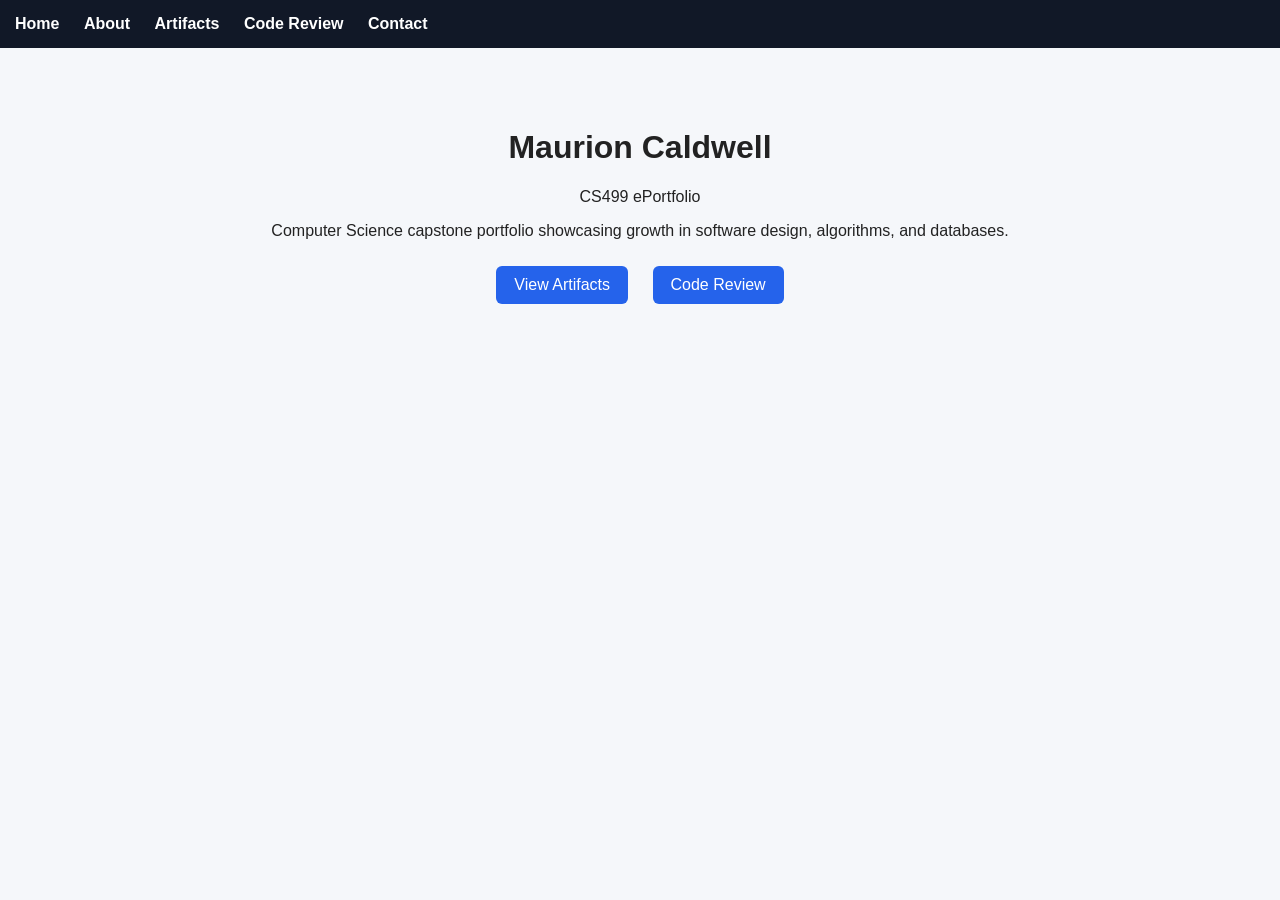
==== index.html @ cc00614d "Initial CS499 ePortfolio structure" ====
<!DOCTYPE html>
<html lang="en">
<head>
  <meta charset="UTF-8" />
  <meta name="viewport" content="width=device-width, initial-scale=1.0" />
  <title>CS499 ePortfolio</title>
  <link rel="stylesheet" href="assets/css/style.css" />
</head>
<body>
  <nav>
    <a href="index.html">Home</a>
    <a href="about.html">About</a>
    <a href="artifacts.html">Artifacts</a>
    <a href="code-review.html">Code Review</a>
    <a href="contact.html">Contact</a>
  </nav>

  <header class="hero">
    <h1>Maurion Caldwell</h1>
    <p>CS499 ePortfolio</p>
    <p>Computer Science capstone portfolio showcasing growth in software design, algorithms, and databases.</p>
    <div class="buttons">
      <a href="artifacts.html">View Artifacts</a>
      <a href="code-review.html">Code Review</a>
    </div>
  </header>
</body>
</html>
---- assets/css/style.css ----
body {
  font-family: Arial, sans-serif;
  margin: 0;
  background: #f5f7fa;
  color: #222;
}

nav {
  background: #111827;
  padding: 15px;
}

nav a {
  color: white;
  text-decoration: none;
  margin-right: 20px;
  font-weight: bold;
}

.hero {
  padding: 60px 20px;
  text-align: center;
}

.buttons a {
  display: inline-block;
  margin: 10px;
  padding: 10px 18px;
  background: #2563eb;
  color: white;
  text-decoration: none;
  border-radius: 6px;
}

main {
  max-width: 1000px;
  margin: auto;
  padding: 30px 20px;
}

.card {
  background: white;
  padding: 20px;
  margin-bottom: 20px;
  border-radius: 10px;
  box-shadow: 0 2px 8px rgba(0,0,0,0.08);
}

.card a {
  display: inline-block;
  margin-top: 10px;
  color: #2563eb;
  font-weight: bold;
  text-decoration: none;
}
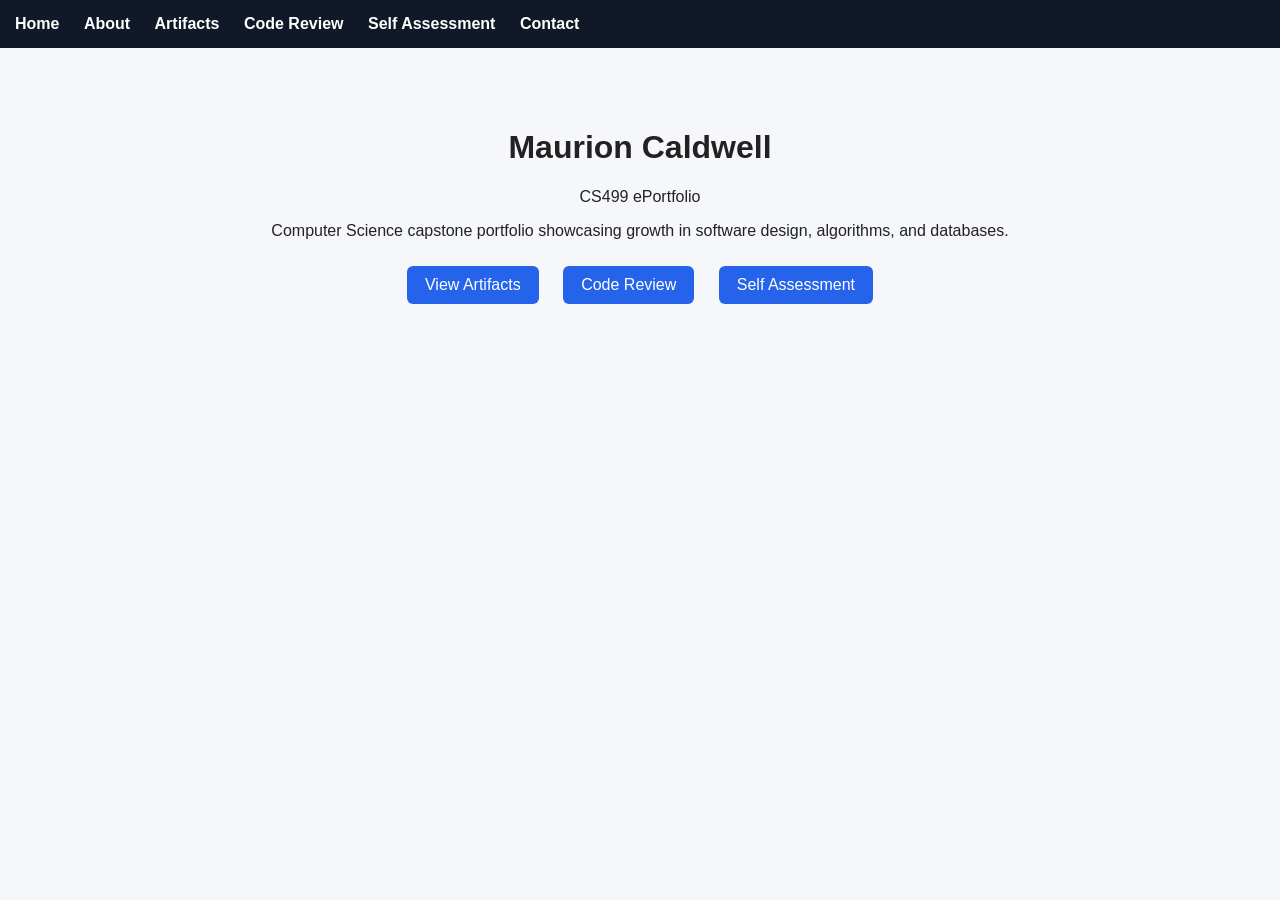
==== commit 30d69db8: "Added professional self assessment" ====
--- a/index.html
+++ b/index.html
@@ -12,6 +12,7 @@
     <a href="about.html">About</a>
     <a href="artifacts.html">Artifacts</a>
     <a href="code-review.html">Code Review</a>
+    <a href="self-assessment.html" class="btn">Self Assessment</a>
     <a href="contact.html">Contact</a>
   </nav>
 
@@ -22,6 +23,7 @@
     <div class="buttons">
       <a href="artifacts.html">View Artifacts</a>
       <a href="code-review.html">Code Review</a>
+      <a href="self-assessment.html" class="btn">Self Assessment</a>
     </div>
   </header>
 </body>
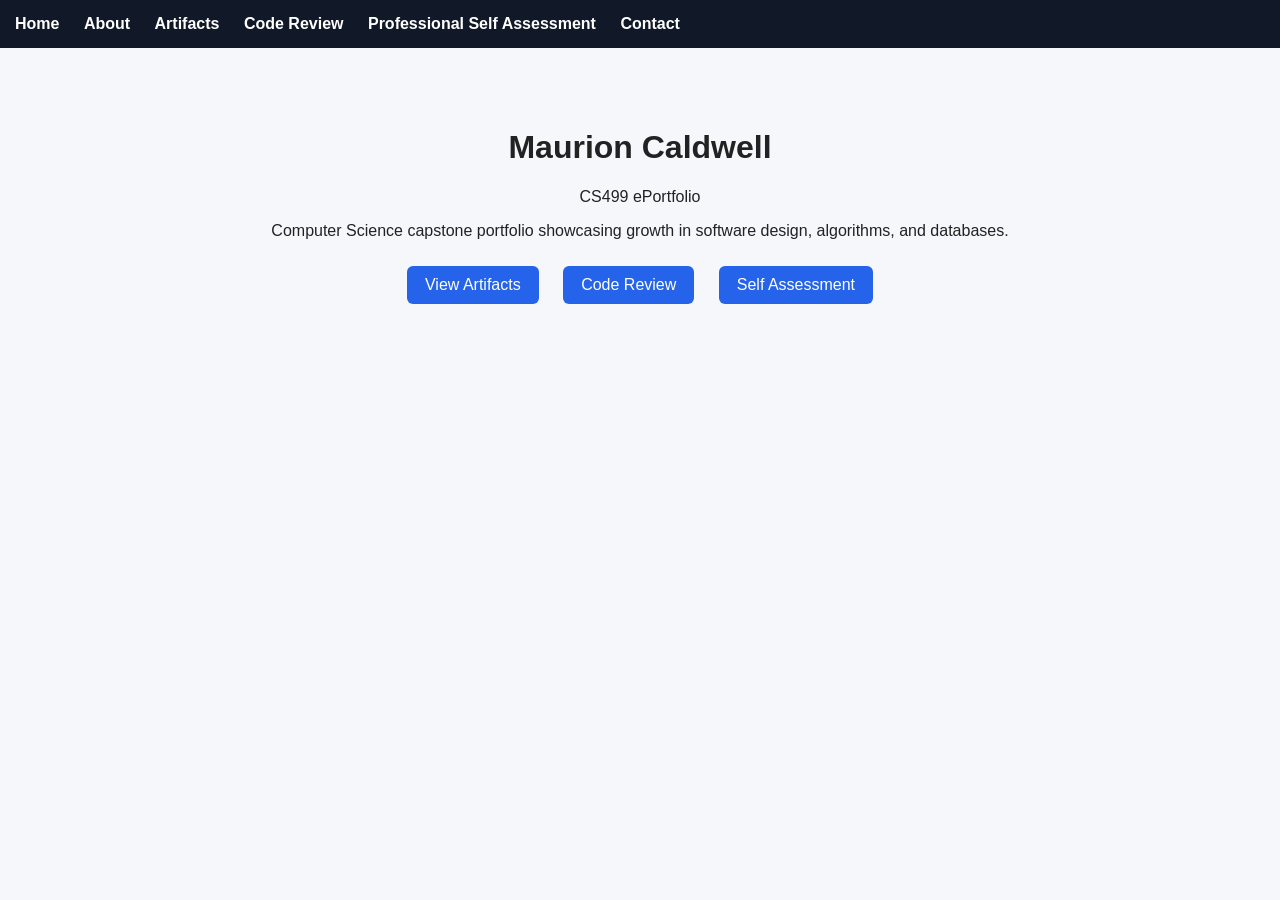
==== commit a1653b3c: "Formatted self assessment page" ====
--- a/index.html
+++ b/index.html
@@ -12,7 +12,7 @@
     <a href="about.html">About</a>
     <a href="artifacts.html">Artifacts</a>
     <a href="code-review.html">Code Review</a>
-    <a href="self-assessment.html" class="btn">Self Assessment</a>
+    <a href="self-assessment.html" class="btn">Professional Self Assessment</a>
     <a href="contact.html">Contact</a>
   </nav>
 
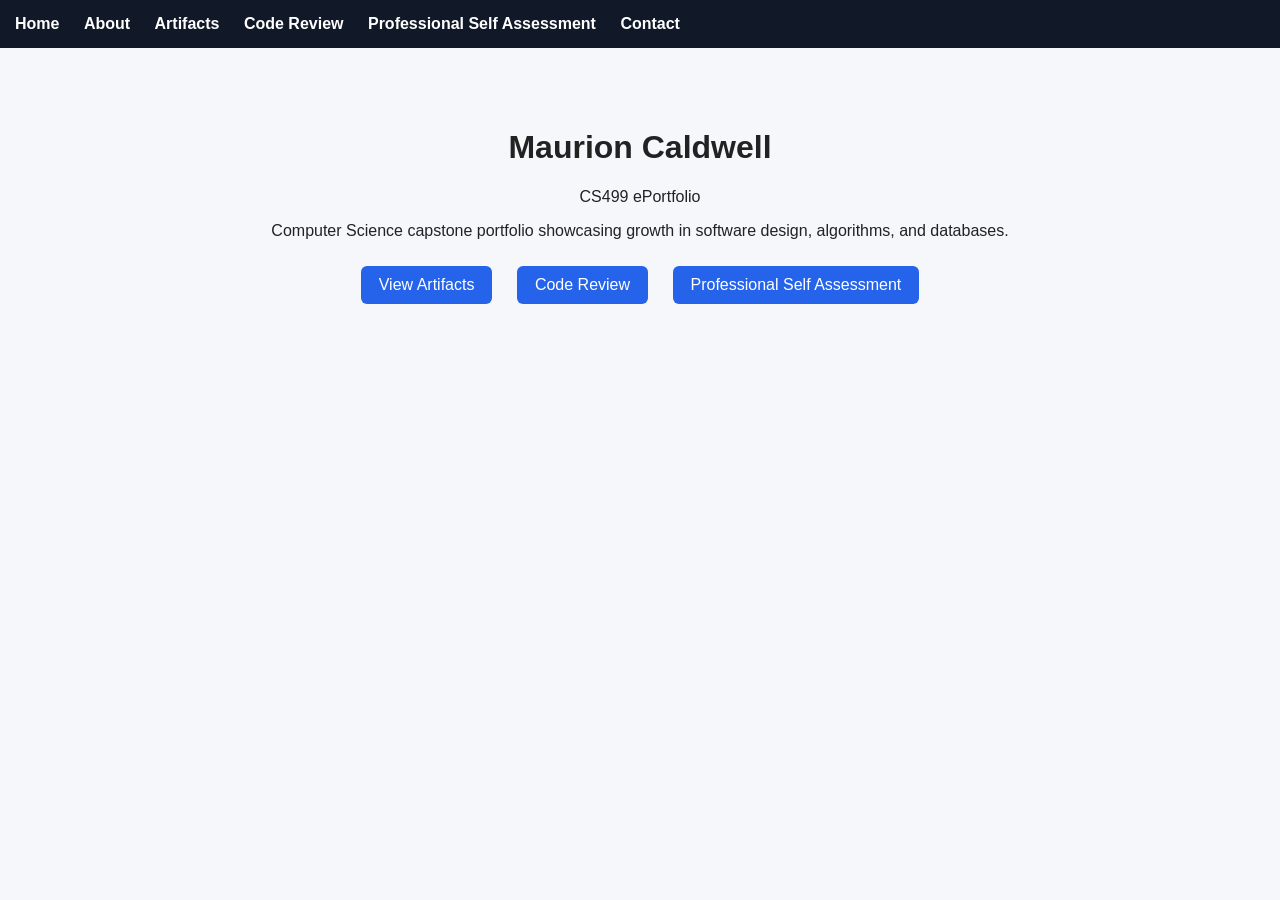
==== commit a048a622: "Completed full self assessment page" ====
--- a/index.html
+++ b/index.html
@@ -23,7 +23,7 @@
     <div class="buttons">
       <a href="artifacts.html">View Artifacts</a>
       <a href="code-review.html">Code Review</a>
-      <a href="self-assessment.html" class="btn">Self Assessment</a>
+      <a href="self-assessment.html" class="btn">Professional Self Assessment</a>
     </div>
   </header>
 </body>
